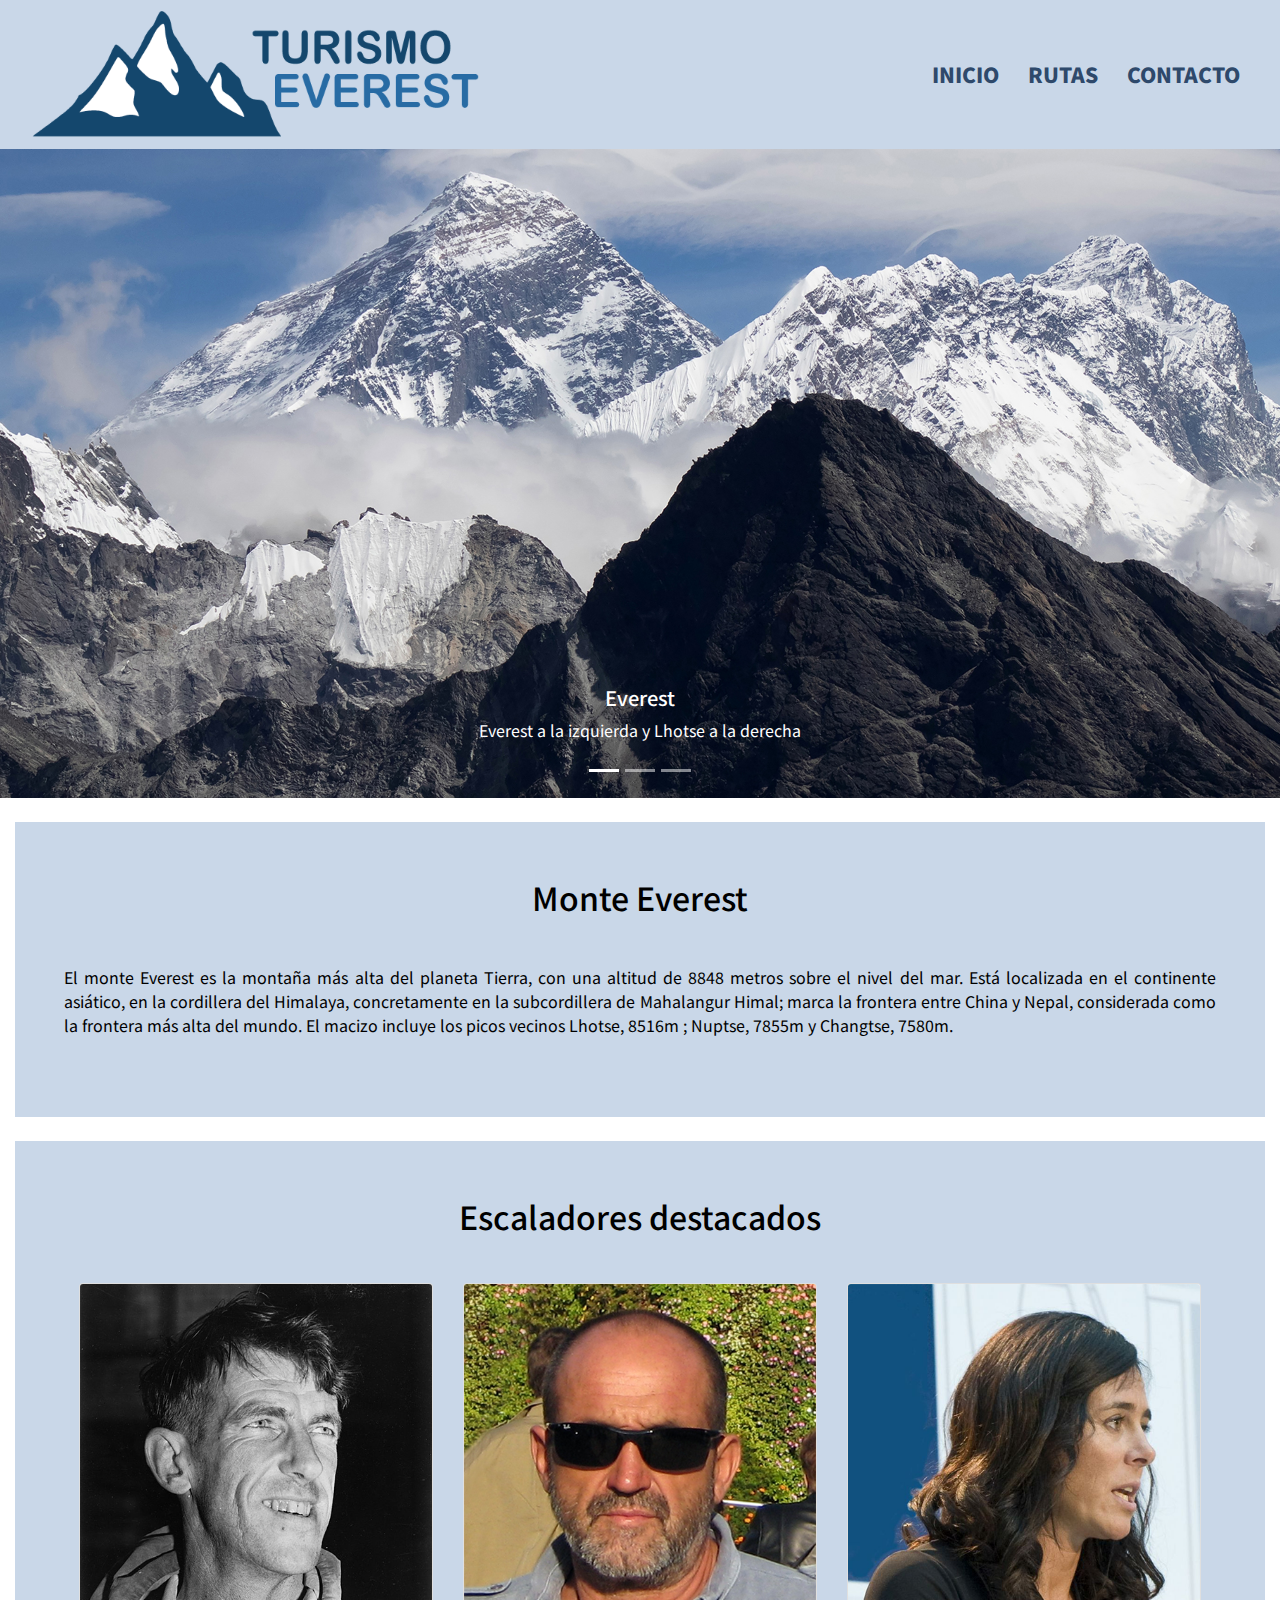
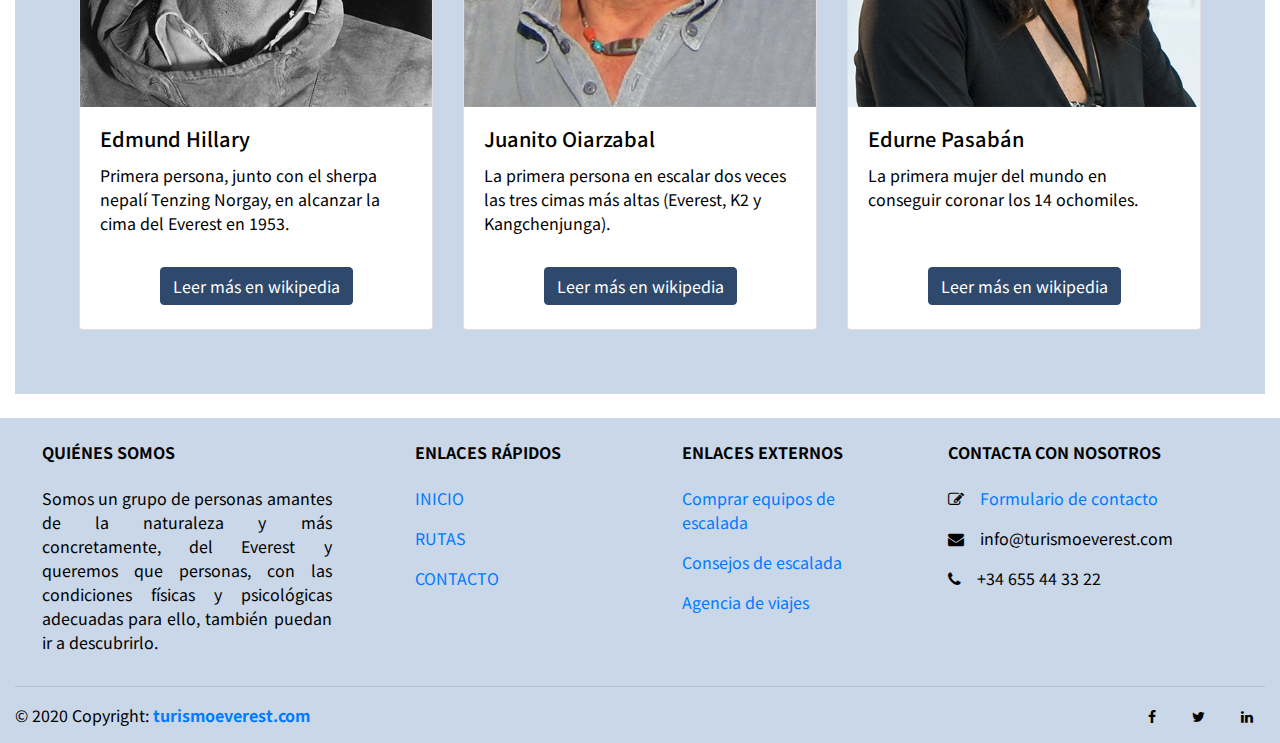
==== index.html @ e797a083 "commit inicial" ====
<!doctype html>
<html lang="en">

<head>
    <!-- Required meta tags -->
    <meta charset="utf-8">
    <meta name="viewport" content="width=device-width, initial-scale=1, shrink-to-fit=no">

    <!-- Bootstrap CSS -->
    <link rel="stylesheet" href="https://maxcdn.bootstrapcdn.com/bootstrap/4.0.0/css/bootstrap.min.css"
        integrity="sha384-Gn5384xqQ1aoWXA+058RXPxPg6fy4IWvTNh0E263XmFcJlSAwiGgFAW/dAiS6JXm" crossorigin="anonymous">
    <link rel="stylesheet" href="https://cdnjs.cloudflare.com/ajax/libs/font-awesome/4.7.0/css/font-awesome.min.css">

    <!-- CSS Styles -->
    <link rel="stylesheet" href="/css/styles.css">
    <title>Everest ¡un mundo por descubrir!</title>

    <style>
        @import url('https://fonts.googleapis.com/css2?family=Noto+Sans+JP&display=swap');
    </style>
</head>

<body>
    <!-- Main Menu-->
    <header>
        <nav class="navbar navbar-expand-lg navbar-light">

            <a class="navbar-brand" href="index.html">
                <img src="img/logo_everest.png" class="img-fluid" alt="Logo Everest">
            </a>

            <button class="navbar-toggler" type="button" data-toggle="collapse" data-target="#navbarToggler"
                aria-controls="navbarToggler" aria-expanded="false" aria-label="Toggle navigation">
                <span class="navbar-toggler-icon"></span>
            </button>

            <div class="collapse navbar-collapse" id="navbarToggler">
                <ul class="navbar-nav">
                    <li class="nav-item">
                        <a class="nav-link" href="index.html">INICIO</a>
                    </li>
                    <li class="nav-item">
                        <a class="nav-link" href="rutas.html">RUTAS</a>
                    </li>
                    <li class="nav-item">
                        <a class="nav-link" href="contacto.html">CONTACTO</a>
                    </li>
                </ul>
            </div>
        </nav>
    </header>

    <!-- Carousel Home-->
    <div id="carouselEverest" class="carousel slide" data-ride="carousel">
        <ol class="carousel-indicators">
            <li data-target="#carouselEverest" data-slide-to="0" class="active"></li>
            <li data-target="#carouselEverest" data-slide-to="1"></li>
            <li data-target="#carouselEverest" data-slide-to="2"></li>
        </ol>
        <div class="carousel-inner">
            <div class="carousel-item active">
                <img class="d-block w-100" src="img/carousel/everest1.jpg"
                    alt="Everest a la izquierda y Lhotse a la derecha">
                <div class="carousel-caption d-none d-md-block">
                    <h5>Everest</h5>
                    <p>Everest a la izquierda y Lhotse a la derecha</p>
                </div>
            </div>
            <div class="carousel-item">
                <img class="d-block w-100" src="img/carousel/everest2.jpg" alt="Bajo las nubes blancas">
                <div class="carousel-caption d-none d-md-block">
                    <h5>Everest</h5>
                    <p>Bajo las nubes blancas</p>
                </div>
            </div>
            <div class="carousel-item">
                <img class="d-block w-100" src="img/carousel/everest3.jpg" alt="Camino hacia el campamento base">
                <div class="carousel-caption d-none d-md-block">
                    <h5>Everest</h5>
                    <p>Camino hacia el campamento base</p>
                </div>
            </div>
        </div>
        <a class="carousel-control-prev" href="#carouselEverest" role="button" data-slide="prev">
            <span class="carousel-control-prev-icon" aria-hidden="true"></span>
            <span class="sr-only">Previous</span>
        </a>
        <a class="carousel-control-next" href="#carouselEverest" role="button" data-slide="next">
            <span class="carousel-control-next-icon" aria-hidden="true"></span>
            <span class="sr-only">Next</span>
        </a>
    </div>

    <div class="container-fluid">
        <div id="text-block-evt" class="container">
            <div class="row">
                <h2>Monte Everest</h2>
                <p class="text-justify">El monte Everest es la montaña más alta del planeta Tierra, con una altitud de
                    8848
                    metros sobre el nivel del mar.
                    Está localizada en el continente asiático, en la cordillera del Himalaya, concretamente en la
                    subcordillera de Mahalangur Himal;
                    marca la frontera entre China y Nepal, considerada como la frontera más alta del mundo. El macizo
                    incluye los picos vecinos Lhotse, 8516m ; Nuptse, 7855m y Changtse, 7580m.
                </p>
            </div>
        </div>


        <div id="featured-climbers" class="container">
            <div class="row d-flex justify-content-center text-titles">
                <h2>Escaladores destacados</h2>
            </div>
            <div class="row">
                <div class="col-lg-4">
                    <div class="card h-100">
                        <img class="card-img-top" src="img/climbers/edmund_hillary.png" alt="Edmund Hillary">
                        <div class="card-body d-flex flex-column">
                            <h5 class="card-title">Edmund Hillary</h5>
                            <p class="card-text">Primera persona, junto con el sherpa nepalí Tenzing Norgay, en alcanzar
                                la cima del Everest en 1953.</p>
                        </div>
                        <div class="card-footer text-center">
                            <a href="https://es.wikipedia.org/wiki/Edmund_Hillary" target="_blank"
                                class="btn btn-primary">Leer más en
                                wikipedia</a>
                        </div>
                    </div>
                </div>
                <div class="col-lg-4">
                    <div class="card h-100">
                        <img class="card-img-top" src="img/climbers/juanito_oiarzabal.png" alt="Juanito Oiarzabal">
                        <div class="card-body">
                            <h5 class="card-title">Juanito Oiarzabal</h5>
                            <p class="card-text">La primera persona en escalar dos veces las tres cimas más altas
                                (Everest, K2 y Kangchenjunga).</p>
                        </div>
                        <div class="card-footer text-center">
                            <a href="https://es.wikipedia.org/wiki/Juanito_Oiarzabal" target="_blank"
                                class="btn btn-primary">Leer más
                                en wikipedia</a>
                        </div>
                    </div>
                </div>
                <div class="col-lg-4">
                    <div class="card h-100">
                        <img class="card-img-top" src="img/climbers/edurne_pasaban.png" alt="Edurne Pasabán">
                        <div class="card-body d-flex flex-column">
                            <h5 class="card-title">Edurne Pasabán</h5>
                            <p class="card-text">La primera mujer del mundo en conseguir coronar los 14 ochomiles.</p>
                        </div>
                        <div class="card-footer text-center">
                            <a href="https://es.wikipedia.org/wiki/Edurne_Pasaban" target="_blank"
                                class="btn btn-primary">Leer más en
                                wikipedia</a>
                        </div>
                    </div>
                </div>
            </div>
        </div>
    </div>

    <!-- Footer -->
    <footer id="footer-evt" class="container-fluid">
        <div class="row text-center text-md-left">
            <div class="col-md-3 col-lg-3 col-xl-3 mx-auto mt-3">
                <h6 class="text-uppercase mb-4 font-weight-bold">QUIÉNES SOMOS</h6>
                <p class="text-justify">Somos un grupo de personas amantes de la naturaleza y más concretamente, del
                    Everest y queremos que personas, con las condiciones físicas y psicológicas adecuadas para ello,
                    también puedan ir a descubrirlo.</p>
            </div>

            <hr class="w-100 clearfix d-md-none">

            <div class="col-md-2 col-lg-2 col-xl-2 mx-auto mt-3">
                <h6 class="text-uppercase mb-4 font-weight-bold">ENLACES RÁPIDOS</h6>
                <p>
                    <a href="index.html">INICIO</a>
                </p>
                <p>
                    <a href="rutas.html">RUTAS</a>
                </p>
                <p>
                    <a href="contacto.html">CONTACTO</a>
                </p>
            </div>

            <hr class="w-100 clearfix d-md-none">

            <div class="col-md-3 col-lg-2 col-xl-2 mx-auto mt-3">
                <h6 class="text-uppercase mb-4 font-weight-bold">ENLACES EXTERNOS</h6>
                <p>
                    <a href="#!">Comprar equipos de escalada</a>
                </p>
                <p>
                    <a href="#!">Consejos de escalada</a>
                </p>
                <p>
                    <a href="#!">Agencia de viajes</a>
                </p>
            </div>

            <hr class="w-100 clearfix d-md-none">

            <div class="col-md-4 col-lg-3 col-xl-3 mx-auto mt-3">
                <h6 class="text-uppercase mb-4 font-weight-bold">CONTACTA CON NOSOTROS</h6>
                <p>
                    <a href="contacto.html"><i class="fa fa-edit mr-3"></i>Formulario de contacto</a>
                </p>
                <p>
                    <i class="fa fa-envelope mr-3"></i>info@turismoeverest.com
                </p>
                <p>
                    <i class="fa fa-phone mr-3"></i>+34 655 44 33 22
                </p>
            </div>
        </div>

        <hr>

        <div class="row d-flex align-items-center">

            <div class="col-md-7 col-lg-8">
                <p class="text-center text-md-left">© 2020 Copyright:
                    <a href="#">
                        <strong>turismoeverest.com</strong>
                    </a>
                </p>

            </div>

            <div class="col-md-5 col-lg-4 ml-lg-0">

                <!-- Social buttons -->
                <div id="social-media-icons" class="text-center text-md-right">
                    <ul class="list-unstyled list-inline">
                        <li class="list-inline-item">
                            <a href="#" class="btn-floating btn-sm rgba-white-slight mx-1">
                                <i class="fa fa-facebook"></i>
                            </a>
                        </li>
                        <li class="list-inline-item">
                            <a href="#" class="btn-floating btn-sm rgba-white-slight mx-1">
                                <i class="fa fa-twitter"></i>
                            </a>
                        </li>
                        <li class="list-inline-item">
                            <a href="#" class="btn-floating btn-sm rgba-white-slight mx-1">
                                <i class="fa fa-linkedin"></i>
                            </a>
                        </li>
                    </ul>
                </div>
            </div>
        </div>
        <!-- Footer Links -->
    </footer>
    <!-- Footer -->

    <!-- Optional JavaScript -->
    <!-- jQuery first, then Popper.js, then Bootstrap JS -->
    <script src="https://code.jquery.com/jquery-3.2.1.slim.min.js"
        integrity="sha384-KJ3o2DKtIkvYIK3UENzmM7KCkRr/rE9/Qpg6aAZGJwFDMVNA/GpGFF93hXpG5KkN"
        crossorigin="anonymous"></script>
    <script src="https://cdnjs.cloudflare.com/ajax/libs/popper.js/1.12.9/umd/popper.min.js"
        integrity="sha384-ApNbgh9B+Y1QKtv3Rn7W3mgPxhU9K/ScQsAP7hUibX39j7fakFPskvXusvfa0b4Q"
        crossorigin="anonymous"></script>
    <script src="https://maxcdn.bootstrapcdn.com/bootstrap/4.0.0/js/bootstrap.min.js"
        integrity="sha384-JZR6Spejh4U02d8jOt6vLEHfe/JQGiRRSQQxSfFWpi1MquVdAyjUar5+76PVCmYl"
        crossorigin="anonymous"></script>
</body>

</html>
---- css/styles.css ----
body{
    font-family: 'Noto Sans JP', sans-serif;
    color:black;
}

h2 {
    margin: 3rem;
}

/* Buttons */
.btn-primary {
    background-color: #2E496B;
    border-color:#2E496B;
}

.btn-primary:hover {
    background-color: #9CB2CE;
    border-color:#9CB2CE;
}

/* Navbar */
.navbar {
    padding: 0.2rem 2rem;
    background-color: #c9d7e8;
    /*background: linear-gradient(0deg, #c9d7e8, #dbe4f0);*/
}

.navbar-light .navbar-nav .nav-link {
    text-align: center;
    color: #2E496B;
    font-weight: 900;
}

.navbar-light .navbar-nav .nav-link:focus, .navbar-light .navbar-nav .nav-link:hover {
    color: white;
    background-color: #2E496B;
    border-radius: 3px;
}

@media (min-width: 1300px){
    .navbar-light .navbar-nav .nav-link {
        padding-left: 4rem;
        padding-right: 4rem;
        font-size: 1.4rem;
    }
}

@media (max-width: 1299px){
    .navbar-light .navbar-nav .nav-link {
        padding-left: 1.3rem;
        padding-right: 0.5rem;
        font-size: 1.3em;
    }
}

#navbarToggler {
    justify-content:flex-end;
}

.navbar-brand .img-fluid {
    max-width: 450px;
}

@media (max-width: 900px){
    .navbar-brand .img-fluid {
        max-width: 250px;
    }
}


/* Text block Home */
#text-block-evt {
    background-color: #c9d7e8;
    padding:0.5rem 4rem 4rem 4rem;
    margin-top:1.5rem;
    max-width: 1600px;
}

#text-block-evt h2{
    width: 100%;
    text-align: center;
}

/* Featured climbers */
.card-footer {
    background-color: transparent;
    border-top: none;
    padding-top: none;
    padding-bottom: 1.5em;
}

#featured-climbers{
    background-color: #c9d7e8;
    padding:0.5rem 4rem 4rem 4rem;
    margin-top:1.5rem;
    margin-bottom: 1.5rem;
    max-width: 1600px;
    justify-content: center;
}

/* Contact form */
#contact-form{
    max-width: 900px;
    background-color: #c9d7e8;
    padding:1.5rem;
    border-radius: 10px;
    margin: 1.5rem auto 1.5rem auto;
}

.form-check{
    line-height: 1.4;
}

#btn-contact{
    margin-top:0.6rem;
}

.input-group-text{
    background-color:#ecf2f9 ;
}

/* Routes */
#route-everest {
    max-width: 1600px;
    background-color: #c9d7e8;
    padding:1.5rem;
    border-radius: 5px;
    margin: 1.5rem auto 1.5rem auto;
}

#route-everest .img-fluid{
    border-radius: 5px;
}

/* Icons */
.fa {
    color: black;
}

#social-media-icons .fa:hover {
    color: #ecf2f9;
}

/* Footer */
#footer-evt{
    background-color: #c9d7e8;
    padding-top: 0.6em;
}
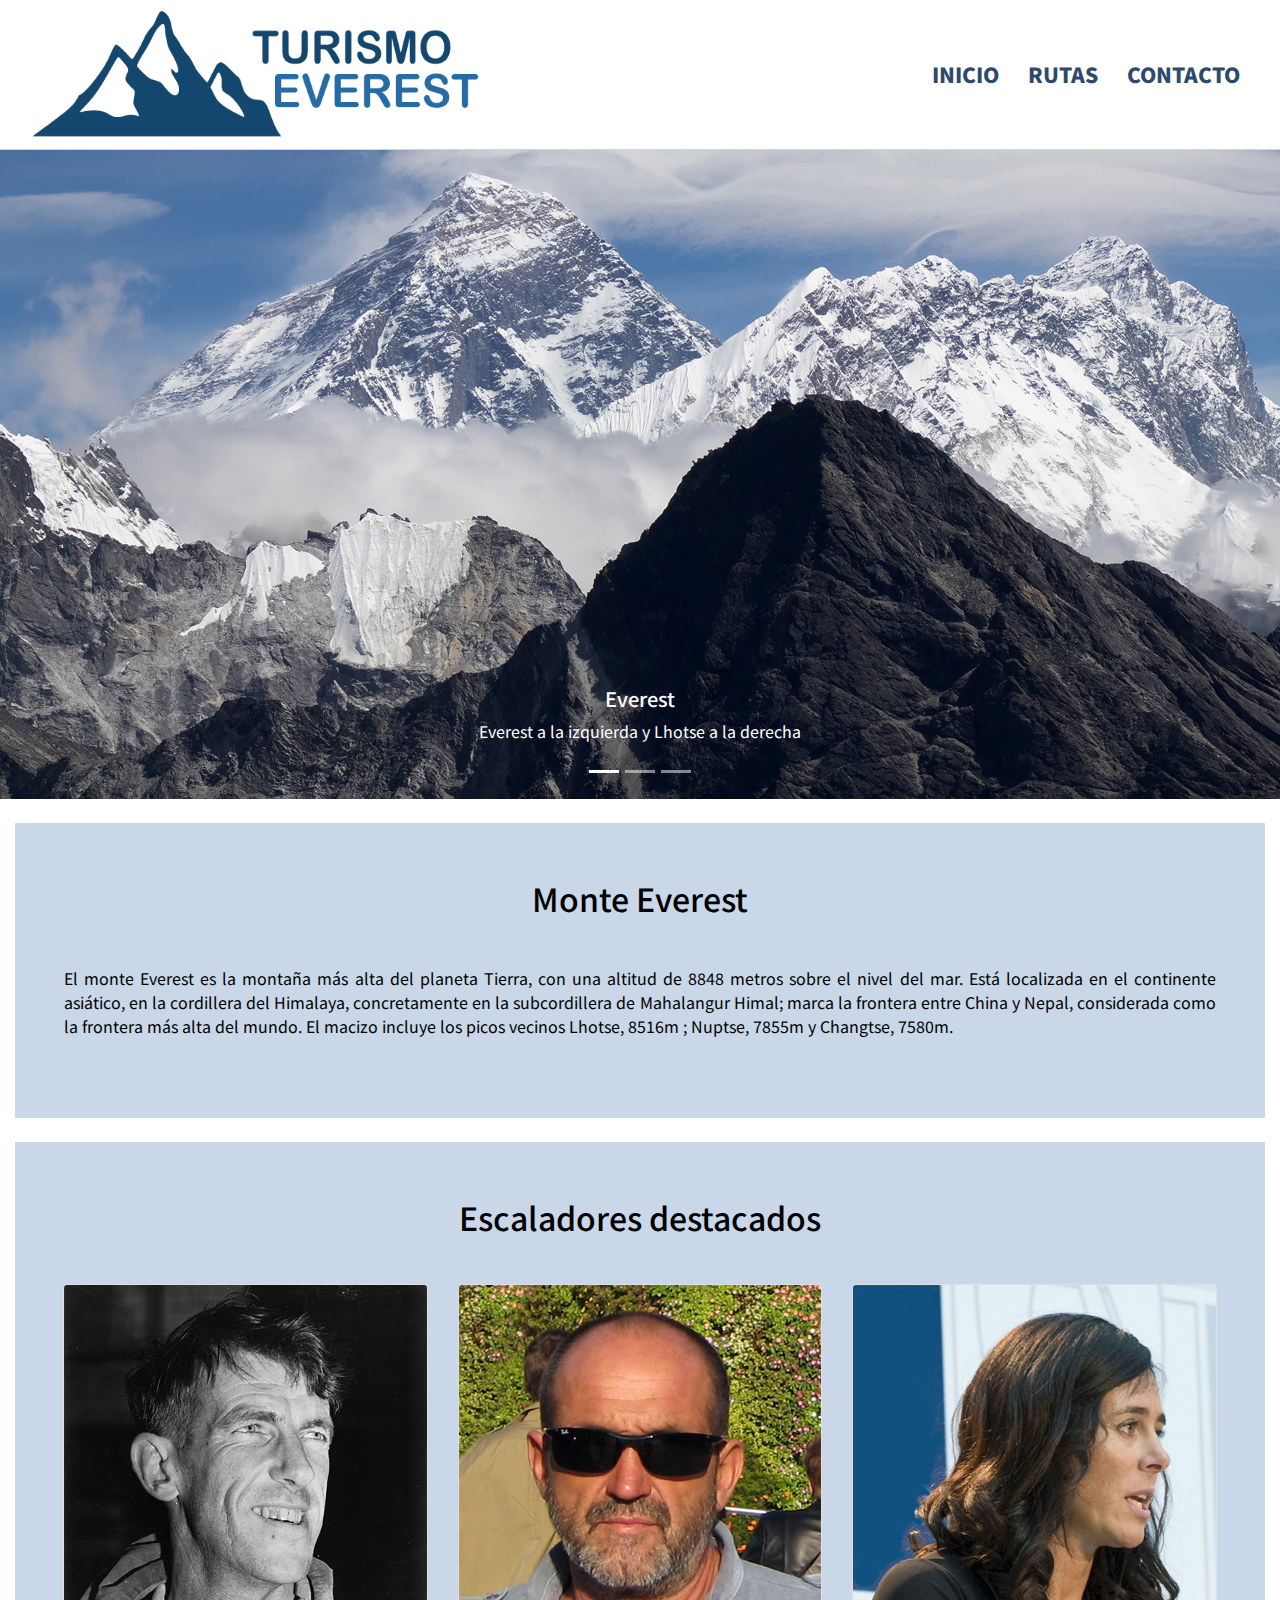
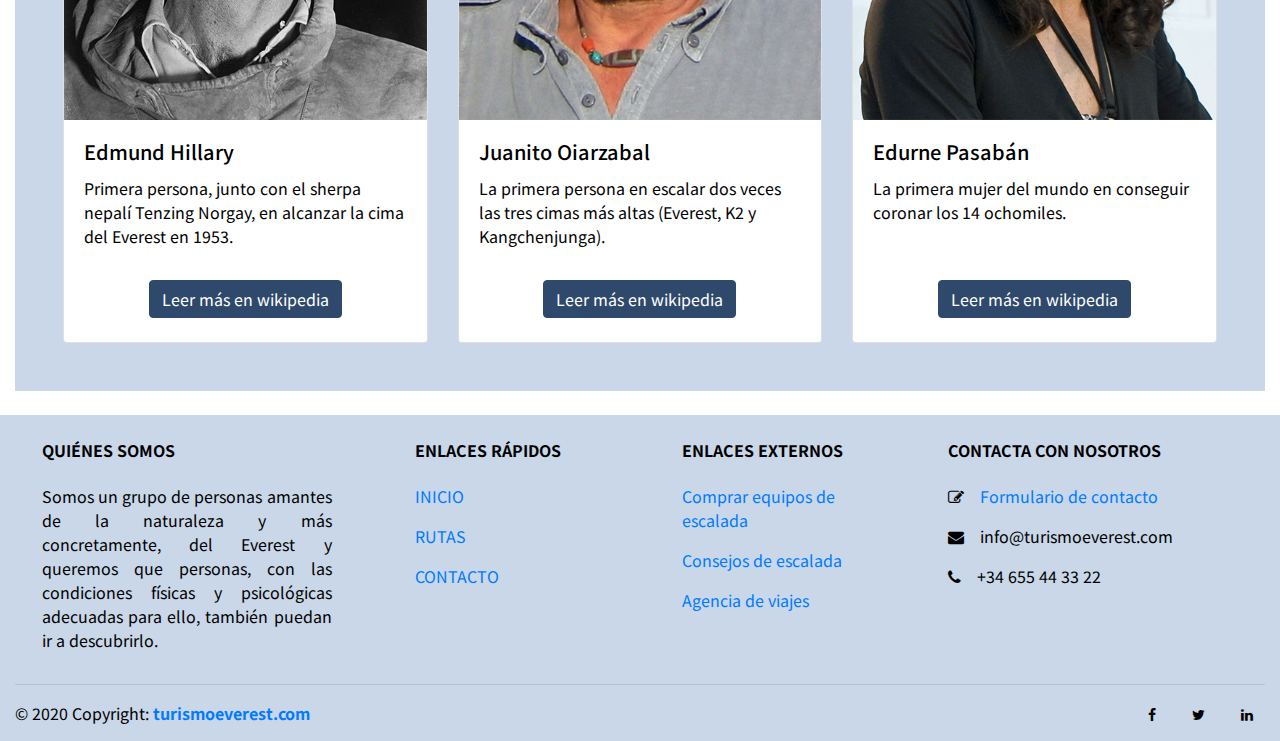
==== commit 8613bd23: "Modificado color de la navbar, ajustados algunos espacios en la página Rutas" ====
--- a/index.html
+++ b/index.html
@@ -51,7 +51,7 @@
     </header>
 
     <!-- Carousel Home-->
-    <div id="carouselEverest" class="carousel slide" data-ride="carousel">
+    <div id="carouselEverest" class="carousel slide" data-ride="carousel" data-pause="hover" data-interval="4000">
         <ol class="carousel-indicators">
             <li data-target="#carouselEverest" data-slide-to="0" class="active"></li>
             <li data-target="#carouselEverest" data-slide-to="1"></li>
--- a/css/styles.css
+++ b/css/styles.css
@@ -21,8 +21,8 @@
 /* Navbar */
 .navbar {
     padding: 0.2rem 2rem;
-    background-color: #c9d7e8;
-    /*background: linear-gradient(0deg, #c9d7e8, #dbe4f0);*/
+    background-color: white;
+    border-bottom: 1px solid #c9d7e8
 }
 
 .navbar-light .navbar-nav .nav-link {
@@ -91,7 +91,7 @@
 
 #featured-climbers{
     background-color: #c9d7e8;
-    padding:0.5rem 4rem 4rem 4rem;
+    padding:0.5rem 3rem 3rem 3rem;
     margin-top:1.5rem;
     margin-bottom: 1.5rem;
     max-width: 1600px;
@@ -104,7 +104,6 @@
     background-color: #c9d7e8;
     padding:1.5rem;
     border-radius: 10px;
-    margin: 1.5rem auto 1.5rem auto;
 }
 
 .form-check{
@@ -119,13 +118,21 @@
     background-color:#ecf2f9 ;
 }
 
+#container-contact-form {
+    background:#2E496B;
+    padding: 1.5rem 1.5rem 1.5rem 1.5rem;
+}
+
 /* Routes */
+#container-route-everest {
+    padding: 1.5rem;
+}
+
 #route-everest {
     max-width: 1600px;
     background-color: #c9d7e8;
-    padding:1.5rem;
     border-radius: 5px;
-    margin: 1.5rem auto 1.5rem auto;
+    padding: 1.5rem;
 }
 
 #route-everest .img-fluid{
@@ -147,3 +154,11 @@
     padding-top: 0.6em;
 }
 
+/* Desktop version */
+@media (min-width:1281px){
+    
+    /* Featured climbers */
+    #featured-climbers {
+        padding: 0.5rem 4rem 4rem 4rem;
+    }
+}